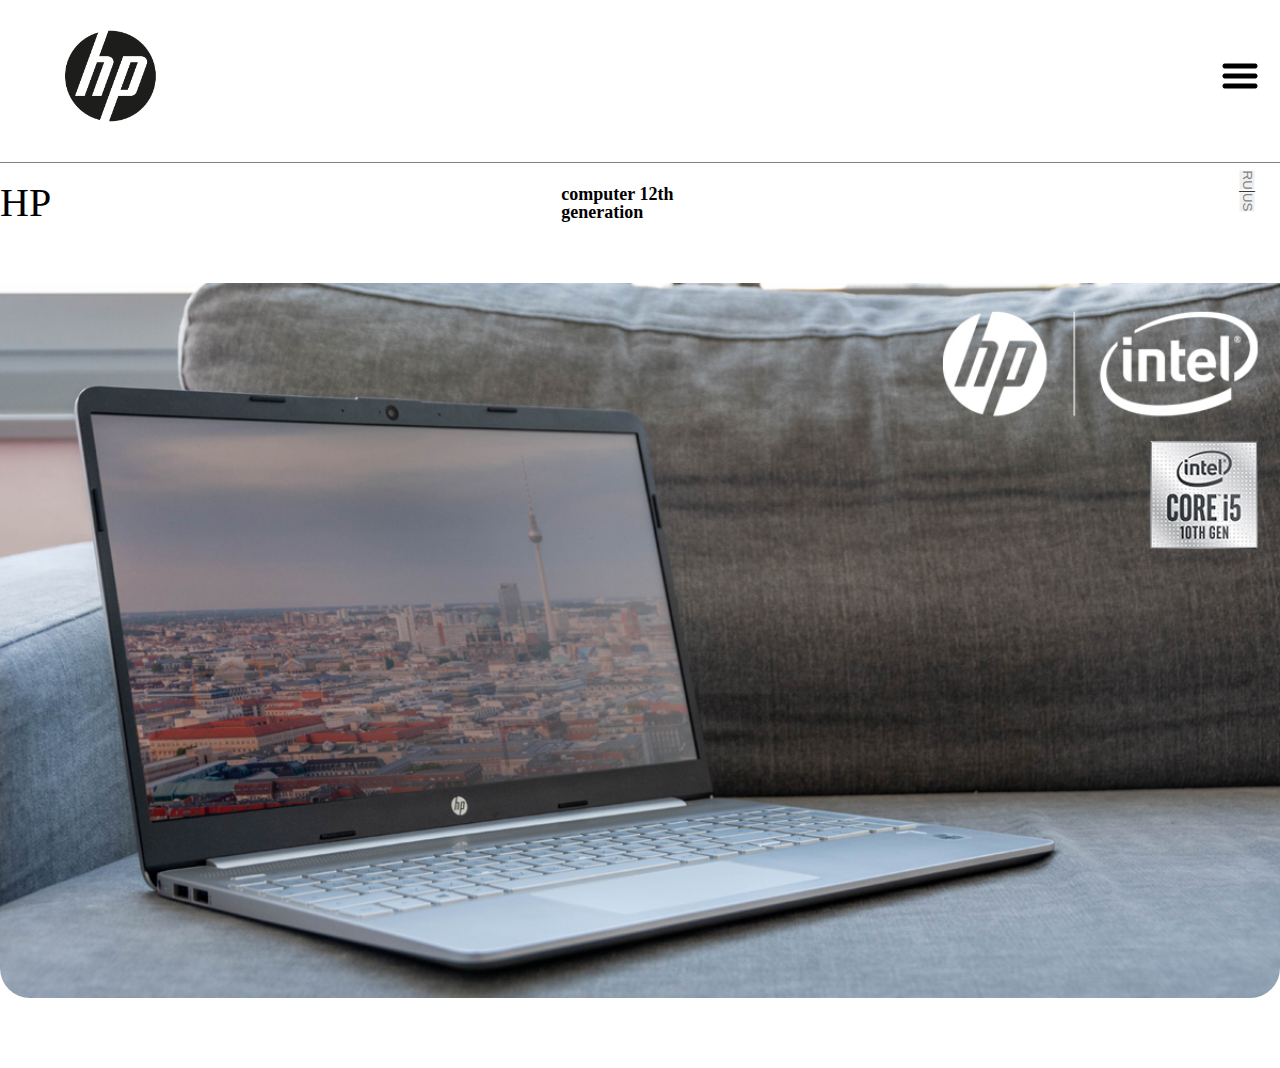
==== importat-final/index.html @ 0e6c3463 "Add files via upload" ====
<!DOCTYPE html>
<html lang="en">
<head>
    <meta charset="UTF-8">
    <meta name="viewport" content="width=device-width, initial-scale=1.0">
    <title>final</title>
    <link rel="stylesheet" href="./reset.css">
    <link rel="stylesheet" href="./style.css">
</head>
<body>
    <header class="header">
        <div class="container">
            <nav class="header__wrap">
                <img src="./973dbfd5d6ef6cabf934df6257a5758c.png" alt="" class="header__wrap-logo">
                <div class="header__wrap-links">
                    
                    <a href="./index.html" class="header__link">Home</a>
                    <a href="./about.html" class="header__link">About hp</a>
                    <a href="./skills.html" class="header__link">Skills</a>
                    <a href="./markets.html" class="header__link">Markets</a>
                </div>
                <img src="./i (1).webp" alt="" class="burger">
            </nav>
   
        </div>
    </header>
    <section class="hero">
        <div class="container">
            <div class="hero__wrap">
                <div class="hero__info">
                    <div class="hero__info-one">

                        <div class="hero__info-title">
                            <h1 class="hero__titile-h1">HP
                              </h1>
                        </div>
                        <div class="hero__info-text">
                            <p class="hero__text-p">computer 12th generation</p>
                        </div>
                    </div>
                    <div class="hero__info-language">
                 <button class="hero__lan-text">RU</button>
                        <p class="hero__lan-between">|</p>
                 <button class="hero__lan-text">US</button>
                     
                    </div>
                </div>
                <img src="./hp-15s-fq1001ng-aufmacher.jpg " alt="" class="header__wrap-img">

            </div>
        </div>
    </section>
   






    <script src="https://unpkg.com/aos@2.3.1/dist/aos.js"></script>
    <script>
        AOS.init();
    </script>

    <script src="./main.js"></script>
</body>
</html>
---- importat-final/style.css ----
.container{
    max-width: 1300px;
    width: 100%;
    margin: 0 auto;
}
.hero__info-title{
    width: 15%;
    font-size: 40px;
}
.header__wrap{
    display: flex;
    justify-content: space-between;
    align-items: center;
    padding: 20px;
    padding-bottom: 30px;
    border-bottom: 1px solid #828282 ;
    margin-bottom: 20px;
}
.header__wrap-img{
    border-radius: 30px;
    padding-top: 30px;
}
.header__link{
    text-decoration: none;
color: #000000;
font-family: Gilroy-Bold;
font-size: 25px;
transition: all 0.5s;
font-weight: 600;
margin-bottom: 40px;
border-bottom: 3px solid transparent;

}
.header__link:hover{
    border-bottom: 3px solid black;
    
}
/* .hero__info-text{
   padding-left: 30px;
} */
.hero__text-p{
    width: 60%;
    font-family: Gilroy-Medium;
font-size: 18px;
font-weight: 550;



}
.hero__info{
    display: flex;
    flex-direction: row;
    align-items: center;
    justify-content: space-between;
    padding-bottom: 30px;
}
/* .header__hr{
     height: 0.5px; 
     background-color:#828282;
    border: 10px; 
}  */

.hero__info-language{
    display: flex;
    align-items: center;
    width: 65px;
    transform: rotate(90deg);
    

}
.hero__lan-text{
    text-decoration: none;
    color: #828282;
    transition: all 1.5s;
}
.hero__lan-text:hover{
color: black;
}
.hero__wrap{
    display: flex;
    flex-direction: column;
    padding-bottom: 70px;
    
}
.header__wrap-logo{
    width: 200px;
}
.about__wrap{
    display: flex;
    flex-direction: column;
    justify-content: space-between;
    align-items: center;
    background: #F6F6F6;
    padding-top: 45px;
    padding-bottom: 60px;

}
.about__wrap-text{
width: 70%; 

}
.about__wrap-title{
    font-family: Gilroy-Bold;
font-size: 34px;
font-weight: 700;

}
    .skills__wrap-title{
        font-family: Gilroy-Bold;
font-size: 34px;
padding-bottom: 30px;
padding-top: 30px;
font-weight: 600;


    }
    .skills__program-logo{
        width: 100px;
        height: 100px;
        border-radius: 50%;
    }
    .skills__wrap-programs{
        display: flex;
        justify-content: space-between;
        align-items: center;
    }
    .skills__program{
        display: flex;
        flex-direction: column;
        align-items: center;

    }
.skills__wrap{
    display: flex;
    flex-direction:column;
    align-items: center;

    padding-bottom: 60px;
    border-radius: 30px;

}
.skills__wrap-programs{
    display: flex;
    justify-content: space-between;
    align-items: center;
    max-width: 1300px;
    width: 100%;
    /* flex-wrap: wrap; */
}
.skills__program-title{
    padding-top: 20px;
    padding-bottom: 20px;
}
.about__info-logo{
    width: 300px;
}
.skills__wrap-text{
    padding-bottom: 40px;
    font-size: x-large;

}
.markets__wrap{
    display: flex;
    flex-direction: column;
    align-items: center;
    /* background-color:  black; */
    padding-top: 40px;
    justify-content: space-between;

}
.markets__wrap-prices{
    display: flex;
    justify-content: space-evenly;
    max-width: 400px;
    width: 100%;
}
.markets__prices-info-one{
    display: flex;  

    max-width: 650px;
    width: 100%;
}
.markets__product-info{
    display: flex;
    justify-content: space-around;
    align-items: center;
    max-width: 400px;
    width: 100%;
}
.markets__product-box{
    display: flex;
    flex-direction: column;
    align-items: center;
    p{
        font-size: 23px;
        color: gray;
        padding-bottom: 10px;
        padding-top: 10px;
    }
}
.about__wrap-text{
    font-size: large;
    font-weight: 700;
}
.about__wrap-texts{
    display: flex;
    align-items: center;
    justify-content: space-around;
    margin-top: 25px;
    flex-direction: column;

}
.about__logo-info{
    width: 310px;
    display: flex;
    justify-content: space-evenly;
    flex-direction: row;
    align-items: center;
    max-width: 800px;
    width: 100%;
}
.about__info-box{
    display: flex;
    align-items: center;
    flex-direction: column;
}
.markets__prices-info{
    display: flex;
    flex-direction: column;
    align-items: center;
}
.markets__prices-bigprice ,
.markets__prices-smallprices{
font-size: 43px;
/* color: white; */
}
.markets__prices-bigprice{
    color: rgb(227, 0, 0);
}
.markets__wrap-title{
/* color: white; */
font-size: xxx-large;
font-weight: 600;
}
.markets__wrap-text{
    /* color: white; */
    font-size: 28px;
    font-weight: 600;
    padding-top: 25px;
}
.markets__wrap-pictures{
    width: 500px;
    padding-top: 15px;
}
.markets__info-text{
    font-size: 23px;
    font-weight: 600;
}
.markets__info-text-info{
    font-size: 23px;
    font-weight: 500;
}
.burger{
    width: 40px;
    transition: all 0.5s;
    rotate: 0deg;

}
.header__wrap-links{
    display: flex;
justify-content: space-evenly;
    align-items: center;
    max-width: 500px;
    width: 100%;
    position: fixed;

    left: -100%;
    transition: all 1s;
    flex-direction: column;
    width: 100%;
    max-height: 1440px;
    height: 100%;
 /* bottom: -200px; */
 top: 0%;
 margin-bottom: 150px;


 background: rgba( 255, 247, 247, 0.3 );
 box-shadow: 0 8px 32px 0 rgba( 31, 38, 135, 0.37 );
 backdrop-filter: blur( 16.5px );
 -webkit-backdrop-filter: blur( 16.5px );
 border-radius: 10px;
 border: 1px solid rgba( 255, 255, 255, 0.18 );
/* padding-top: 400px; */
    
}
.window{
    left: 0;

}
.hero__info-one{
    display: flex;
    justify-content: space-between;
    align-items: center;
    max-width: 760px;
    width: 100%;
}
.skills__box-img{
    width: 400px;
    border-radius: 30px;
}
.skills__box-p{
    width: 40%;
    margin-top: 5px;
    font-size: 18px;
    font-weight: 600;
}
.skills__info-box{
    display: flex;
    align-items: center;
    justify-content: space-evenly;
    border: 5px solid black;
   padding-top: 10px;
    padding-bottom: 10px;
    margin-top: 30px;

}
.skills__programs-info{
    margin-top: 50px;
}
.btn1{
    background-color:rgb(68, 28, 199);
    border-color: blue;
}
.btn2{
  background-color: rgb(249, 161, 249);
  border-color:mediumvioletred;
}
.btn3{
  background-color: rgb(196, 196, 196);
  border-color: darkgrey;


}
.about__logo-img{
    width: 150px;
}
.about__wrap-logos-box-one{
    display: flex;
    align-items: center;
    justify-content: space-evenly;
    max-width: 700px;
    width: 100%;
}
.about__wrap-logos{
    display: flex;
    justify-content: space-between;
    align-items: center;
    max-width: 1300px;
    width: 100%;
    background-color: rgb(60, 60, 60);
    margin-top: 20px;
    padding-top: 10px;
    padding-bottom: 20px;
    padding-left: 10px;
    /* flex-wrap: wrap ; */
    flex-direction: column;

}
.about__wrap-logos-box{
    display: flex;
    justify-content: space-between;
    max-width: 1100px;
    width: 100%;
}
.about__wrap-logo{
    display: flex;
    flex-direction: column;
    align-items: center;
}
.about__logo-years{
    padding-top: 5px;
    color: white;
    font-size: x-large;
    font-weight: 600;
    margin-bottom: 50px;
}
.about__logo-img-one{
    width: 500px;
}
.two{
    height: 130px;  
    
}

@media(max-width:585px){
    .skills__wrap-programs{
        flex-direction: column;

        
    }
    .skills__program{
        margin-bottom: 20px;
    }
}

@media(max-width:416px){
 .hero__info-one{
        flex-direction: column;
        justify-content: space-between;
    }
    .hero__info-title{
        max-width: 130px;
        width: 100%;
        padding-bottom: 10px;
    }

}
@media(max-width:815px){

    .header__wrap-logo{
        width: 150px;
    }
}
@media(max-width:490px){
    .markets__wrap-pictures{
        width: 300px;
    }
}
@media(max-width:483px){
    .markets__wrap-text{
        font-size:23px ;
    }
}
@media(max-width:397px){
    .markets__wrap-text{
        font-size:20px ;
    }
}

@media(max-width:345px){
    .markets__wrap-text{
        font-size:18px ;
    }
}
@media (max-width:714px) {
    .skills__info-box{
        max-width: 620px;
        width: 100%;
    }
    .skills__box-img{
        width: 300px;
    }
}
@media (max-width:625px) {
    .skills__info-box{
        max-width: 520px;
        width: 100%;
    }
    .skills__box-img{
        width: 250px;
    }
}
@media (max-width:525px) {
    .skills__info-box{
        max-width: 480px;
        width: 100%;
        flex-direction: column;
    }
    .skills__box-img{
        width: 300px;
        /* margin-top: 10px;    */
    }
    .skills__box-p{
        width: 80%;
    }
}
@media (max-width:486px) {
    .skills__info-box{
        max-width: 400px;
        width: 100%;
       
    }
}
@media (max-width:408px) {
    .skills__info-box{
        max-width: 370px;
        width: 100%;
       
    }
    .skills__box-p{
        width: 90%;
    }
}
@media (max-width:378px) {
    .skills__info-box{
        max-width: 310px;
        width: 100%;
    }
    .skills__box-img{
        padding-right: 10px;
        padding-left: 10px;
    }
}
@media (max-width:1105px) {
    .about__wrap-texts{
        flex-direction: column;
        align-items: center;
        margin: 20px;
    }
    .about__wrap-text{
        width: 100%;
    }
}
@media (max-width:612px) {
    .about__logo-info{
        flex-direction: column;
        margin-bottom: 7px;
    }
}
@media (max-width:540px) {
        .about__logo-img-one{
            width: 400px;
        }
        .about__wrap-logos-box{
            flex-direction: column;
        }
}
@media (max-width:475px) {
  
    .about__wrap-logos-box-one{
        flex-direction: column;
    }
}@media(max-width:420px){
    .about__logo-img-one{
        width: 300px;
    }
}
@media (max-width:342px) {
    .skills__wrap-text{
        font-size: large;
    }
    
}
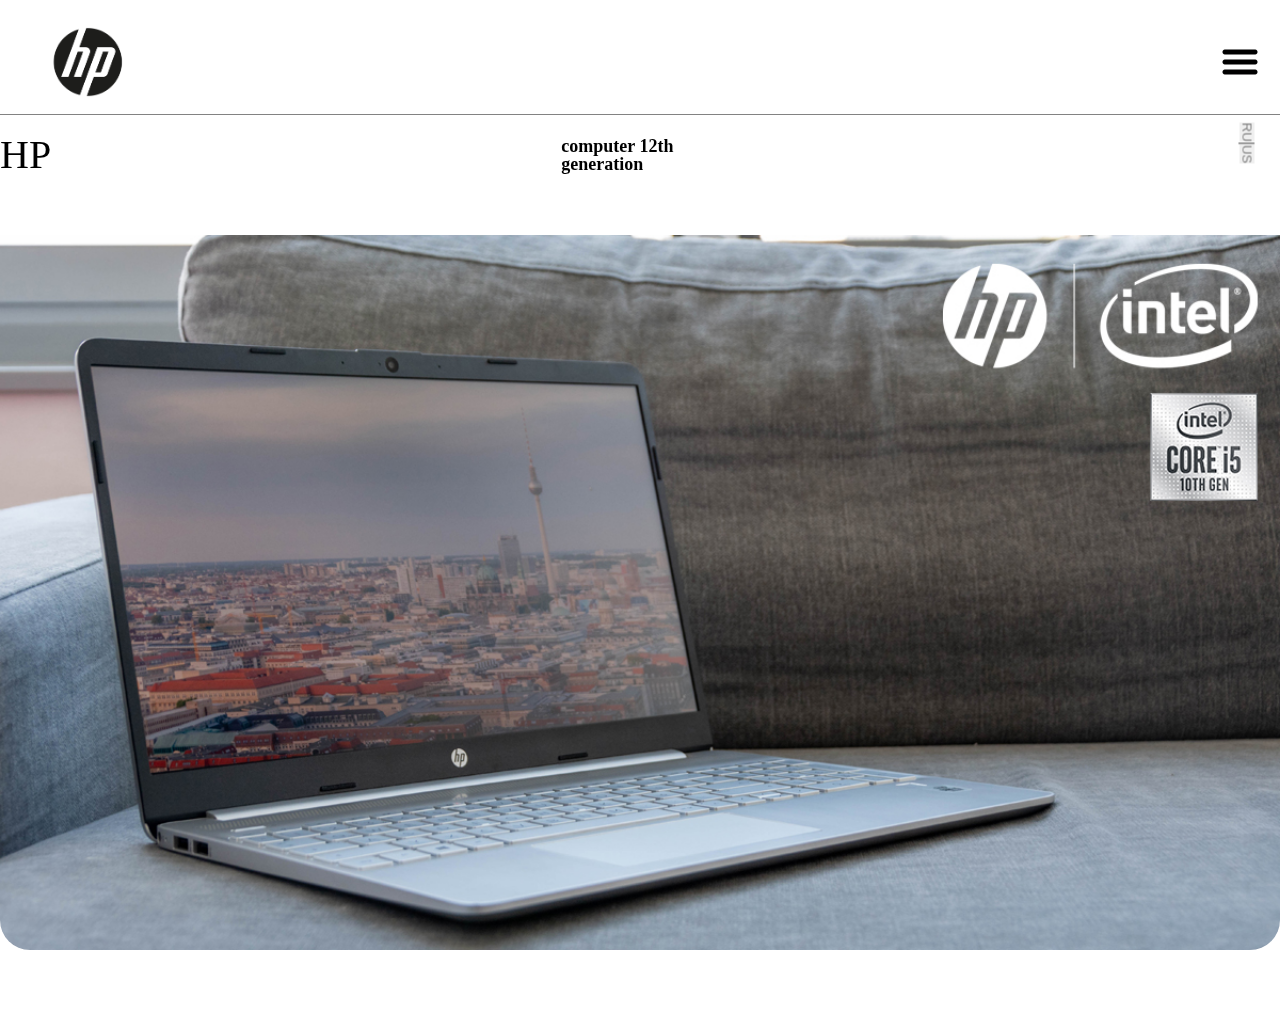
==== commit 2a50d9b3: "Add files via upload" ====
--- a/importat-final/index.html
+++ b/importat-final/index.html
@@ -4,14 +4,20 @@
     <meta charset="UTF-8">
     <meta name="viewport" content="width=device-width, initial-scale=1.0">
     <title>final</title>
+    <link href="https://unpkg.com/aos@2.3.1/dist/aos.css" rel="stylesheet">
+
     <link rel="stylesheet" href="./reset.css">
     <link rel="stylesheet" href="./style.css">
 </head>
 <body>
     <header class="header">
         <div class="container">
-            <nav class="header__wrap">
-                <img src="./973dbfd5d6ef6cabf934df6257a5758c.png" alt="" class="header__wrap-logo">
+            <nav  
+            
+          
+             class="header__wrap">
+             
+                <img src="./973dbfd5d6ef6cabf934df6257a5758c.webp" alt="" class="header__wrap-logo">
                 <div class="header__wrap-links">
                     
                     <a href="./index.html" class="header__link">Home</a>
@@ -27,7 +33,10 @@
     <section class="hero">
         <div class="container">
             <div class="hero__wrap">
-                <div class="hero__info">
+                <div data-aos="fade-right"
+                class="hero__info"
+                data-aos-easing="linear"
+     data-aos-duration="1500">
                     <div class="hero__info-one">
 
                         <div class="hero__info-title">
@@ -45,9 +54,13 @@
                      
                     </div>
                 </div>
-                <img src="./hp-15s-fq1001ng-aufmacher.jpg " alt="" class="header__wrap-img">
+                <img           data-aos="fade-right"
+                   data-aos-easing="linear"
+                data-aos-duration="1500"
 
-            </div>
+                 src="./hp-15s-fq1001ng-aufmacher.jpg " alt="" class="header__wrap-img">
+
+            </>
         </div>
     </section>
    
--- a/importat-final/style.css
+++ b/importat-final/style.css
@@ -12,7 +12,7 @@
     justify-content: space-between;
     align-items: center;
     padding: 20px;
-    padding-bottom: 30px;
+    padding-bottom: 10px;
     border-bottom: 1px solid #828282 ;
     margin-bottom: 20px;
 }
@@ -83,7 +83,7 @@
     
 }
 .header__wrap-logo{
-    width: 200px;
+    width: 150px;
 }
 .about__wrap{
     display: flex;
@@ -153,6 +153,7 @@
 }
 .about__info-logo{
     width: 300px;
+    padding-top: 10px;
 }
 .skills__wrap-text{
     padding-bottom: 40px;
@@ -166,6 +167,7 @@
     /* background-color:  black; */
     padding-top: 40px;
     justify-content: space-between;
+    padding-bottom: 40px;       
 
 }
 .markets__wrap-prices{
@@ -175,10 +177,16 @@
     width: 100%;
 }
 .markets__prices-info-one{
-    display: flex;  
-
-    max-width: 650px;
-    width: 100%;
+padding: 15px 55px;  
+-webkit-box-shadow: -1px 50px 100px 29px rgba(0, 0, 0, 0.2);
+-moz-box-shadow: -1px 50px 100px 29px rgba(0, 0, 0, 0.2);
+box-shadow: -1px 50px 100px 29px rgba(0, 0, 0, 0.2);
+color: white;
+background-color: #000000;
+border-radius: 4px;
+margin-top: 20px;
+
+   
 }
 .markets__product-info{
     display: flex;
@@ -273,7 +281,7 @@
     max-width: 500px;
     width: 100%;
     position: fixed;
-
+z-index: 10;
     left: -100%;
     transition: all 1s;
     flex-direction: column;
@@ -325,6 +333,12 @@
     margin-top: 30px;
 
 }
+.btn6{
+    color: white;
+}
+.btn5{
+    color: rgb(117, 0, 190);
+}
 .skills__programs-info{
     margin-top: 50px;
 }
@@ -419,7 +433,7 @@
 @media(max-width:815px){
 
     .header__wrap-logo{
-        width: 150px;
+        width: 100px;
     }
 }
 @media(max-width:490px){
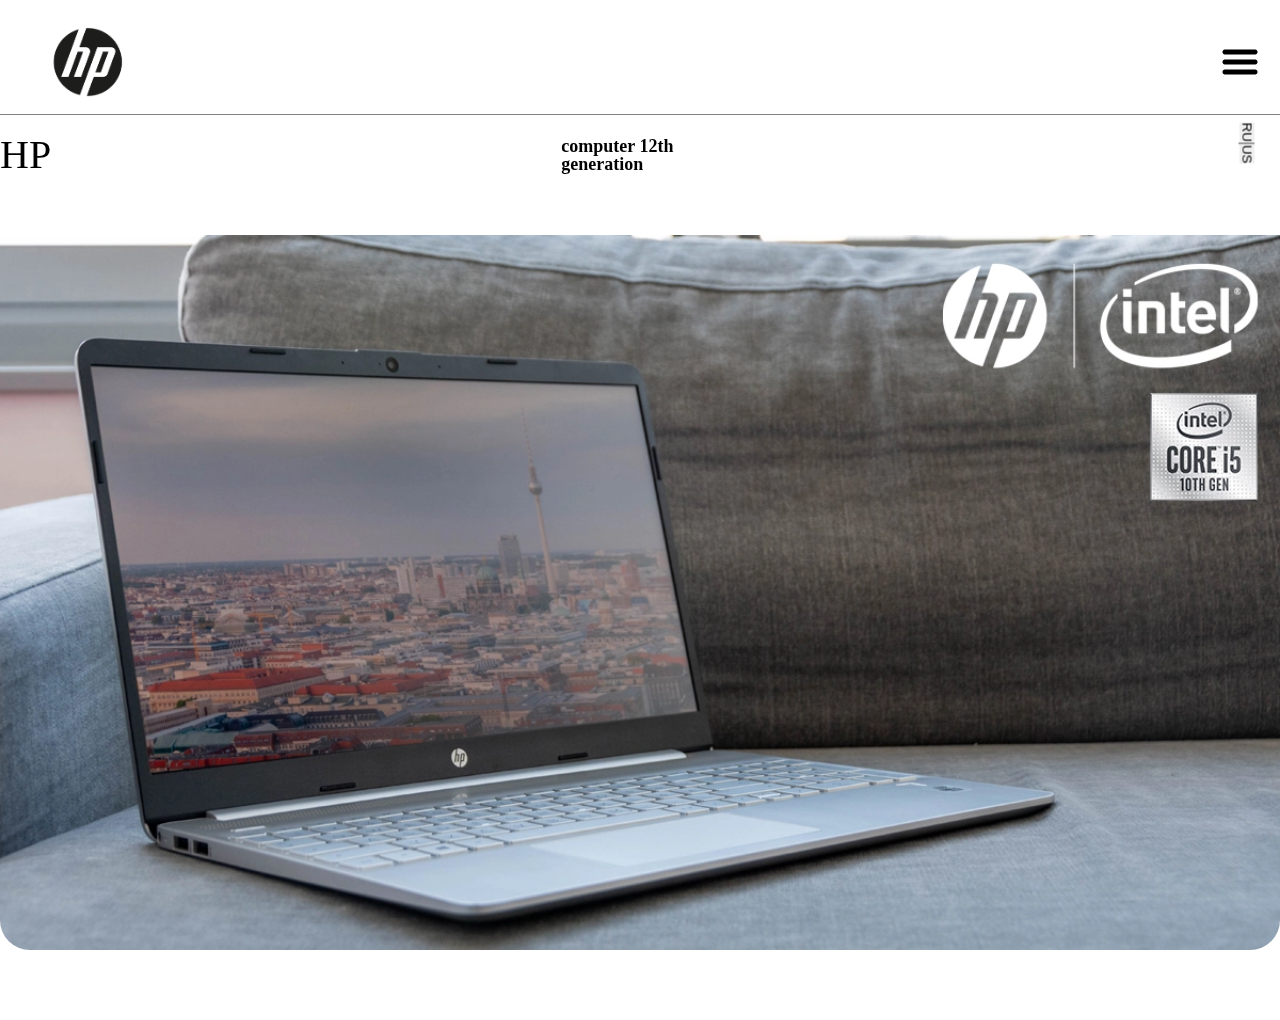
==== commit 8b149886: "Add files via upload" ====
--- a/importat-final/index.html
+++ b/importat-final/index.html
@@ -15,7 +15,7 @@
             <nav  
             
           
-             class="header__wrap">
+          class="header__wrap">
              
                 <img src="./973dbfd5d6ef6cabf934df6257a5758c.webp" alt="" class="header__wrap-logo">
                 <div class="header__wrap-links">
@@ -58,9 +58,9 @@
                    data-aos-easing="linear"
                 data-aos-duration="1500"
 
-                 src="./hp-15s-fq1001ng-aufmacher.jpg " alt="" class="header__wrap-img">
+                 src="./hp-15s-fq1001ng-aufmacher.webp " alt="" class="header__wrap-img">
 
-            </>
+            </div>
         </div>
     </section>
    
--- a/importat-final/style.css
+++ b/importat-final/style.css
@@ -70,7 +70,7 @@
 }
 .hero__lan-text{
     text-decoration: none;
-    color: #828282;
+    color: #000000;
     transition: all 1.5s;
 }
 .hero__lan-text:hover{
@@ -84,6 +84,7 @@
 }
 .header__wrap-logo{
     width: 150px;
+    height: 84.33px;
 }
 .about__wrap{
     display: flex;
@@ -177,6 +178,8 @@
     width: 100%;
 }
 .markets__prices-info-one{
+    transition: all 1s;
+    border: 3px solid;
 padding: 15px 55px;  
 -webkit-box-shadow: -1px 50px 100px 29px rgba(0, 0, 0, 0.2);
 -moz-box-shadow: -1px 50px 100px 29px rgba(0, 0, 0, 0.2);
@@ -231,6 +234,7 @@
     display: flex;
     align-items: center;
     flex-direction: column;
+    margin-bottom: 20px;
 }
 .markets__prices-info{
     display: flex;
@@ -333,6 +337,12 @@
     margin-top: 30px;
 
 }
+.markets__prices-info-one:hover{
+    background-color: #fff;
+    color: #000000;
+    border: 2px solid black;
+    border-radius: 4px;
+}
 .btn6{
     color: white;
 }
@@ -434,6 +444,7 @@
 
     .header__wrap-logo{
         width: 100px;
+        height: 56.21px;
     }
 }
 @media(max-width:490px){
@@ -555,4 +566,9 @@
         font-size: large;
     }
     
+}
+@media (max-width:593px) {
+    .hero__wrap{
+        padding-bottom: 0px;
+    }
 }